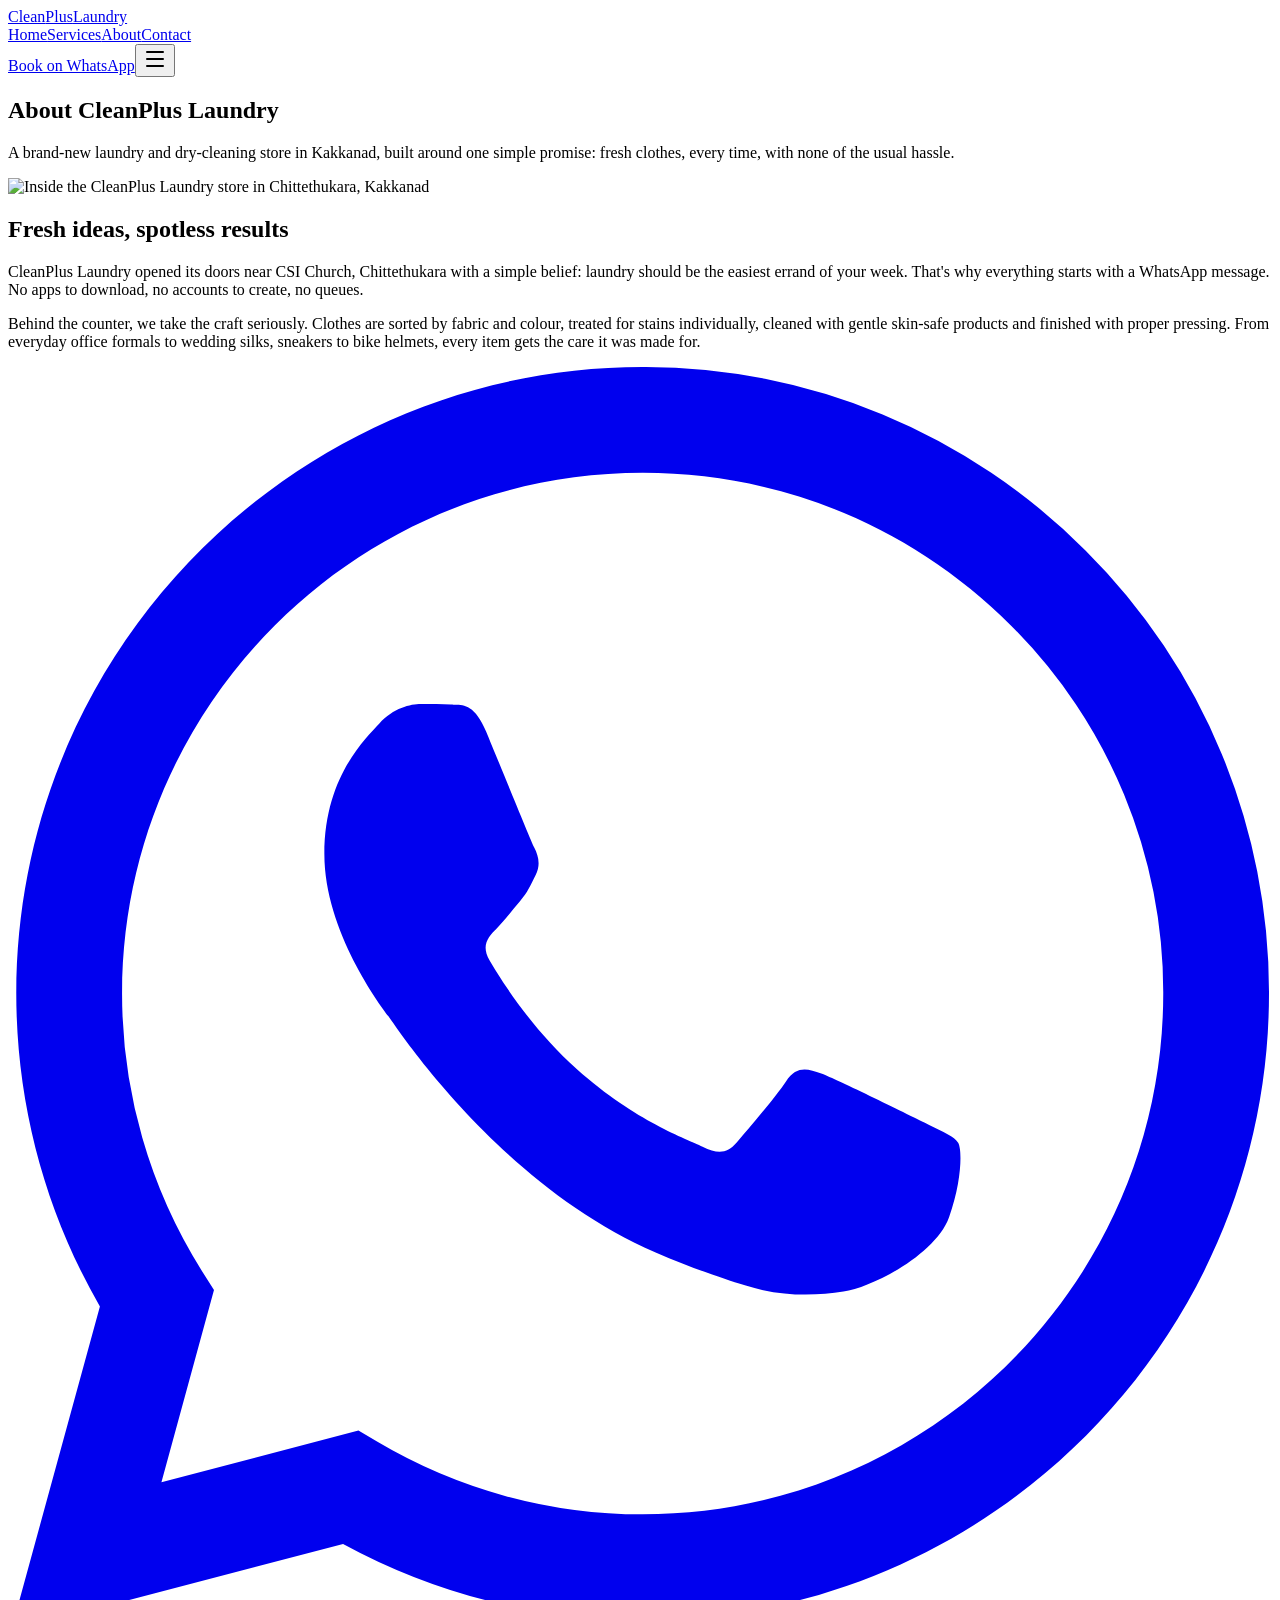
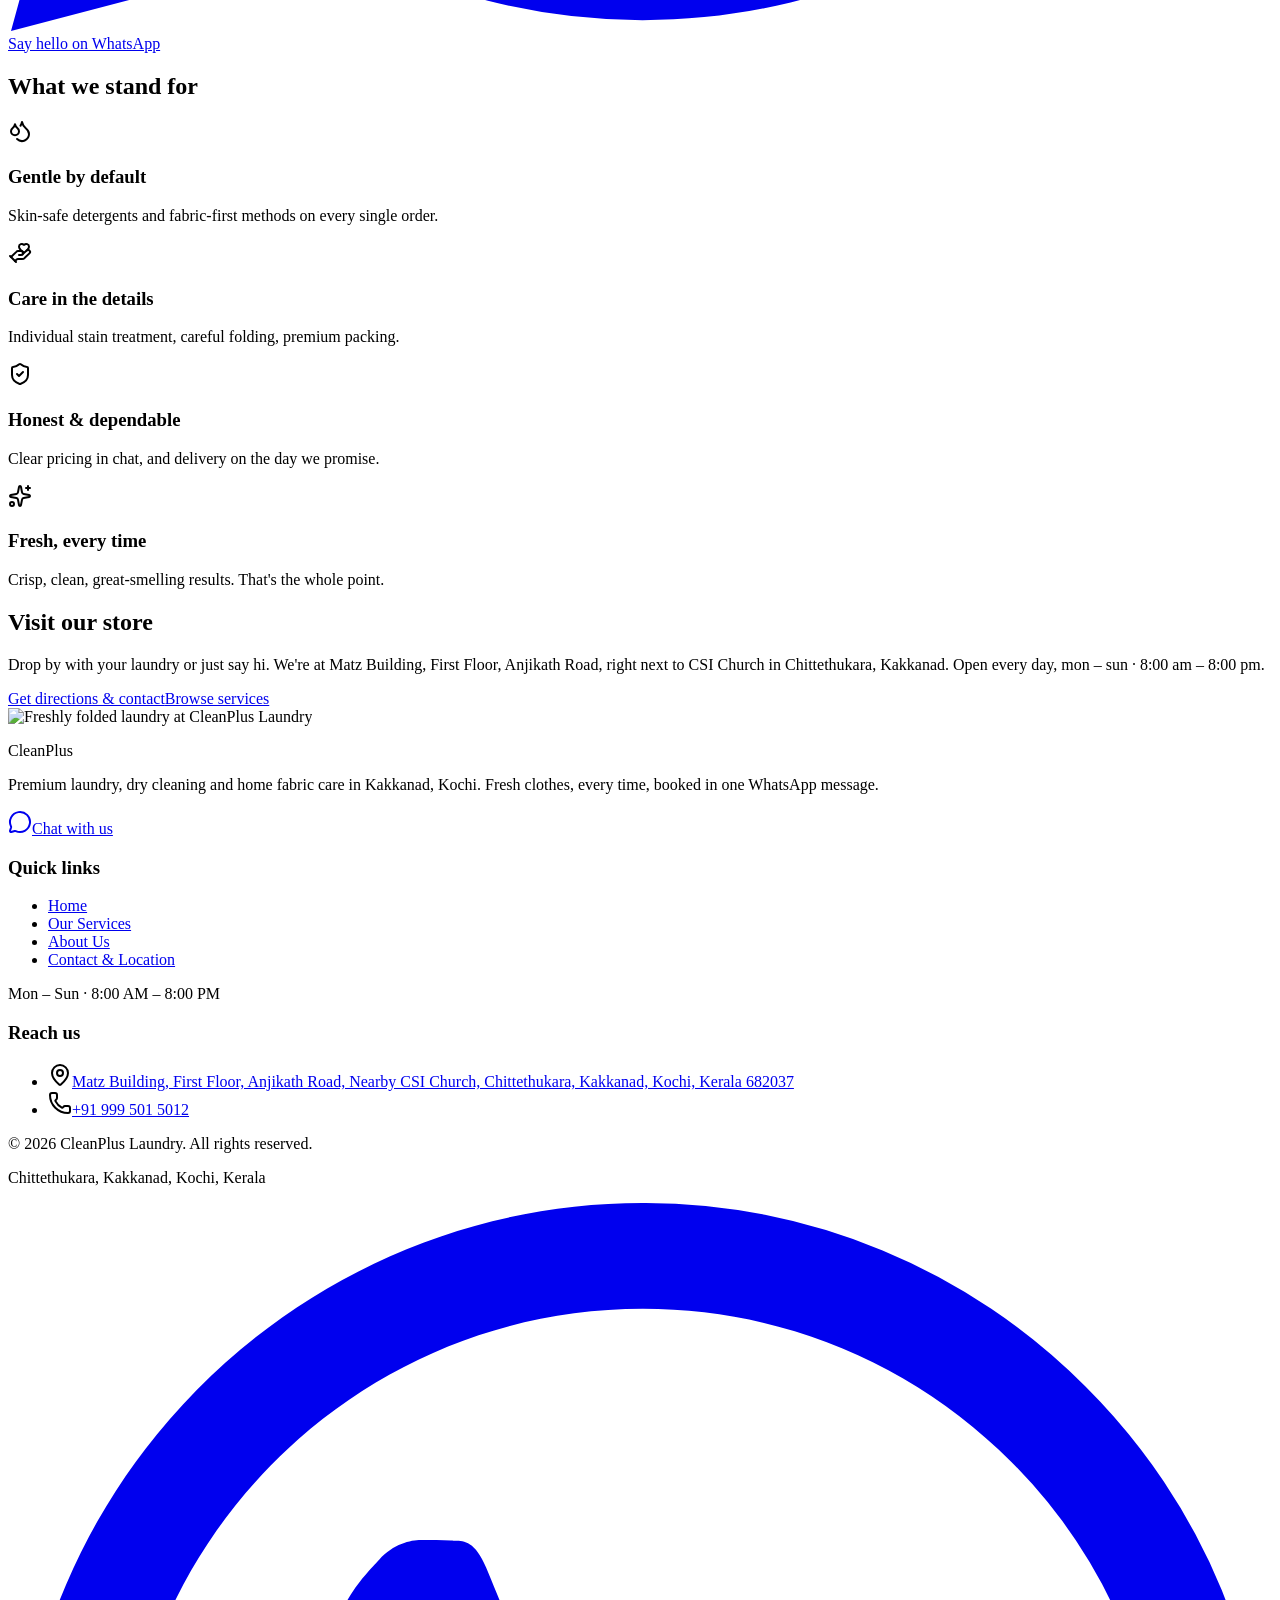
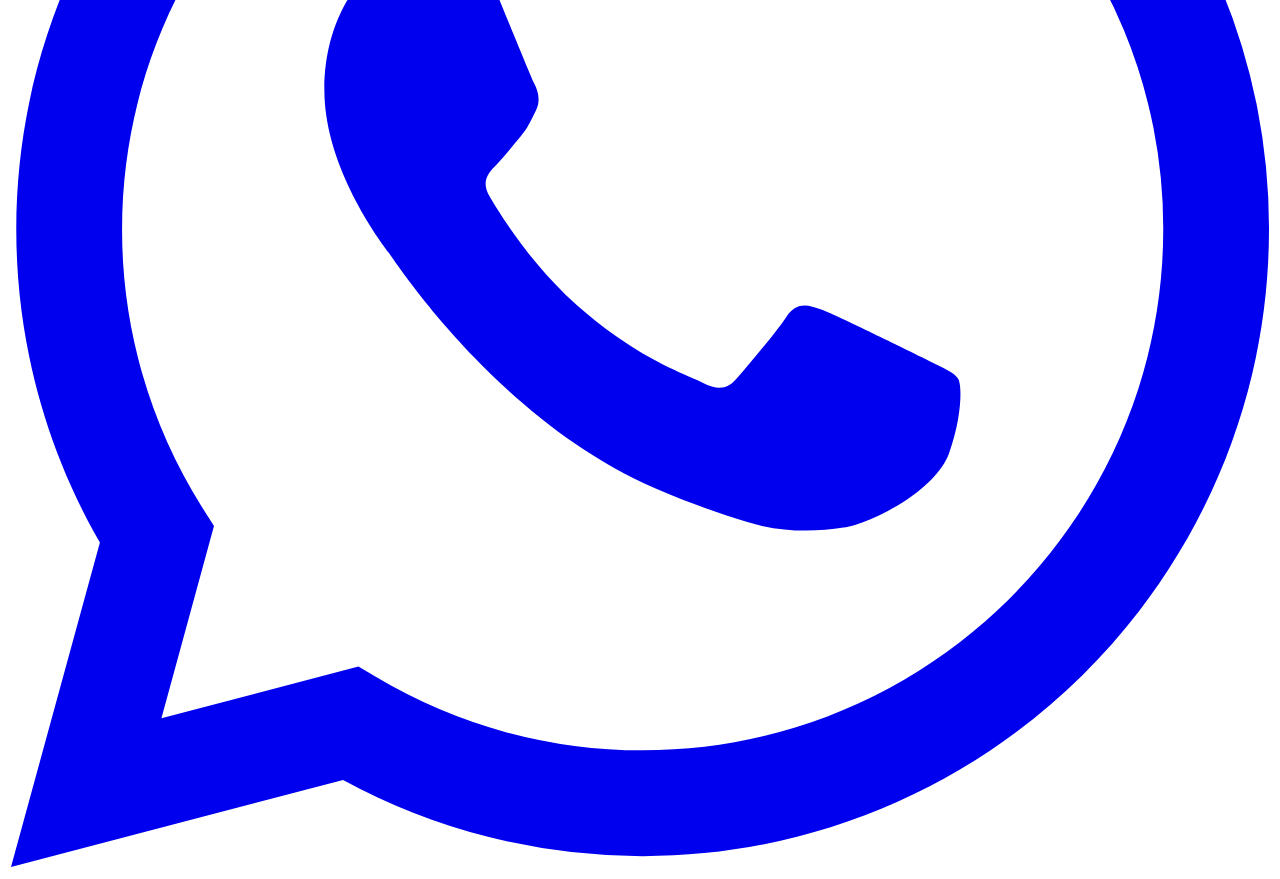
==== about/index.html @ f98b49c6 "Add the CleanPlus Laundry site and its Azure VM deploy workflow The prerendered static bundle curren" ====
<!DOCTYPE html><html lang="en"><head><meta charSet="utf-8"/><meta name="viewport" content="width=device-width, initial-scale=1"/><link rel="preload" as="image" href="/cleanpluslaundry/assets/logo-mark-5Bj76pg_.png"/><link rel="stylesheet" href="https://fonts.googleapis.com/css2?family=Outfit:wght@400;500;600;700;800&amp;family=Figtree:wght@300;400;500;600;700&amp;display=swap" data-precedence="default"/><link rel="stylesheet" href="/cleanpluslaundry/assets/styles-yplZxIma.css" data-precedence="default"/><title>About Us | CleanPlus Laundry, Kakkanad Kochi</title><meta name="theme-color" content="#69bc50"/><meta property="og:site_name" content="CleanPlus Laundry"/><meta property="og:locale" content="en_IN"/><meta property="og:image" content="https://pingee.app/cleanpluslaundry/share-card.png"/><meta property="og:image:secure_url" content="https://pingee.app/cleanpluslaundry/share-card.png"/><meta property="og:image:type" content="image/png"/><meta property="og:image:width" content="1200"/><meta property="og:image:height" content="630"/><meta property="og:image:alt" content="CleanPlus Laundry, Fresh Clothes, Every Time"/><meta name="twitter:title" content="CleanPlus Laundry | Premium Laundry &amp; Dry Cleaning in Kakkanad, Kochi"/><meta name="twitter:description" content="Wash &amp; fold, wash &amp; iron, dry cleaning, steam ironing, premium garment, shoe, bike helmet, curtain and carpet care in Kakkanad, Kochi. Book instantly on WhatsApp."/><meta name="twitter:image" content="https://pingee.app/cleanpluslaundry/share-card.png"/><meta property="og:url" content="https://pingee.app/cleanpluslaundry/about"/><meta name="description" content="Meet CleanPlus Laundry, a fresh, modern laundry and dry-cleaning store in Chittethukara, Kakkanad, Kochi, serving homes and professionals across the city."/><meta property="og:title" content="About CleanPlus Laundry, Kakkanad, Kochi"/><meta property="og:description" content="A fresh, modern laundry store in Kochi built around one simple promise: fresh clothes, every time."/><meta property="og:type" content="website"/><meta name="twitter:card" content="summary_large_image"/><link rel="modulepreload" href="/cleanpluslaundry/assets/index-BkcMqhWr.js"/><link rel="modulepreload" href="/cleanpluslaundry/assets/about-Ba_h1QiT.js"/><link rel="modulepreload" href="/cleanpluslaundry/assets/hero-BnN3cbkz.js"/><link rel="preconnect" href="https://fonts.googleapis.com"/><link rel="preconnect" href="https://fonts.gstatic.com" crossorigin="anonymous"/><link rel="icon" type="image/png" sizes="64x64" href="/cleanpluslaundry/favicon.png"/><link rel="icon" type="image/png" sizes="192x192" href="/cleanpluslaundry/icon-192.png"/><link rel="icon" type="image/png" sizes="512x512" href="/cleanpluslaundry/icon-512.png"/><link rel="apple-touch-icon" sizes="180x180" href="/cleanpluslaundry/apple-touch-icon.png"/><link rel="manifest" href="/cleanpluslaundry/site.webmanifest"/><link rel="canonical" href="https://pingee.app/cleanpluslaundry/about"/><script type="application/ld+json">{"@context":"https://schema.org","@type":"DryCleaningOrLaundry","name":"CleanPlus Laundry","description":"Wash \u0026 fold, wash \u0026 iron, dry cleaning, steam ironing, premium garment, shoe, bike helmet, curtain and carpet care in Kakkanad, Kochi. Book instantly on WhatsApp.","url":"https://pingee.app/cleanpluslaundry/","image":"https://pingee.app/cleanpluslaundry/share-card.png","logo":"https://pingee.app/cleanpluslaundry/icon-512.png","telephone":"+919995015012","priceRange":"₹₹","address":{"@type":"PostalAddress","streetAddress":"Matz Building, First Floor, Anjikath Road, nearby CSI Church","addressLocality":"Chittethukara, Kakkanad, Kochi","addressRegion":"Kerala","postalCode":"682037","addressCountry":"IN"},"geo":{"@type":"GeoCoordinates","latitude":10.0037135,"longitude":76.349822},"hasMap":"https://maps.app.goo.gl/VwaC9ZdRXP77w2BK9","openingHoursSpecification":{"@type":"OpeningHoursSpecification","dayOfWeek":["Monday","Tuesday","Wednesday","Thursday","Friday","Saturday","Sunday"],"opens":"08:00","closes":"20:00"},"areaServed":["Kakkanad","Infopark","Thrikkakara","Kalamassery","Edappally","Kochi"]}</script></head><body><div class="flex min-h-screen flex-col"><header class="sticky top-0 z-50 border-b border-border/70 bg-background/85 backdrop-blur-md"><div class="mx-auto flex h-16 max-w-6xl items-center justify-between gap-4 px-4 sm:px-6"><a class="flex items-center gap-2" aria-label="CleanPlus Laundry" href="/cleanpluslaundry/"><img src="/cleanpluslaundry/assets/logo-mark-5Bj76pg_.png" alt="" aria-hidden="true" class="h-10 w-10 shrink-0"/><span class="flex flex-col leading-none"><span class="font-display text-[1.375rem] font-bold leading-none tracking-tight text-brand">Clean<span class="text-brand-light">Plus</span></span><span class="mt-px pl-[3px] font-display text-[0.6875rem] font-bold uppercase leading-none tracking-[0.3em] text-deep">Laundry</span></span></a><nav class="hidden items-center gap-1 md:flex" aria-label="Main"><a class="rounded-full px-4 py-2 text-sm font-medium transition-colors text-muted-foreground hover:text-foreground" href="/cleanpluslaundry/">Home</a><a class="rounded-full px-4 py-2 text-sm font-medium transition-colors text-muted-foreground hover:text-foreground" href="/cleanpluslaundry/services">Services</a><a class="rounded-full px-4 py-2 text-sm font-medium transition-colors bg-secondary text-secondary-foreground active" href="/cleanpluslaundry/about" data-status="active" aria-current="page">About</a><a class="rounded-full px-4 py-2 text-sm font-medium transition-colors text-muted-foreground hover:text-foreground" href="/cleanpluslaundry/contact">Contact</a></nav><div class="flex items-center gap-2"><a href="https://wa.me/919995015012?text=Hi%20CleanPlus%20Laundry!%20I%20want%20to%20book%20a%20service." target="_blank" rel="noopener noreferrer" class="hidden rounded-full bg-whatsapp px-5 py-2.5 text-sm font-semibold text-whatsapp-foreground shadow-sm transition-all hover:brightness-105 sm:inline-flex">Book on WhatsApp</a><button type="button" aria-expanded="false" aria-label="Open menu" class="inline-flex h-10 w-10 items-center justify-center rounded-full border border-border bg-card text-foreground md:hidden"><svg xmlns="http://www.w3.org/2000/svg" width="24" height="24" viewBox="0 0 24 24" fill="none" stroke="currentColor" stroke-width="2" stroke-linecap="round" stroke-linejoin="round" class="lucide lucide-menu h-5 w-5" aria-hidden="true"><path d="M4 5h16"></path><path d="M4 12h16"></path><path d="M4 19h16"></path></svg></button></div></div></header><main class="flex-1"><!--$--><section class="bubble-bg py-14 lg:py-20"><div class="mx-auto max-w-6xl px-4 text-center sm:px-6"><h1 class="text-4xl font-bold text-foreground sm:text-5xl">About CleanPlus Laundry</h1><p class="mx-auto mt-4 max-w-2xl text-base text-muted-foreground sm:text-lg">A brand-new laundry and dry-cleaning store in Kakkanad, built around one simple promise: fresh clothes, every time, with none of the usual hassle.</p></div></section><section class="mx-auto max-w-6xl px-4 pb-20 sm:px-6 lg:pb-28"><div class="grid items-center gap-10 lg:grid-cols-2 lg:gap-14"><div class="overflow-hidden rounded-4xl border border-border shadow-lg"><img src="/cleanpluslaundry/assets/storefront-BYdbR-uZ.png" alt="Inside the CleanPlus Laundry store in Chittethukara, Kakkanad" width="1920" height="1024" loading="lazy" class="h-full w-full object-cover"/></div><div><h2 class="text-2xl font-bold text-foreground sm:text-3xl">Fresh ideas, spotless results</h2><p class="mt-4 text-base leading-relaxed text-muted-foreground">CleanPlus Laundry opened its doors near CSI Church, Chittethukara with a simple belief: laundry should be the easiest errand of your week. That&#x27;s why everything starts with a WhatsApp message. No apps to download, no accounts to create, no queues.</p><p class="mt-4 text-base leading-relaxed text-muted-foreground">Behind the counter, we take the craft seriously. Clothes are sorted by fabric and colour, treated for stains individually, cleaned with gentle skin-safe products and finished with proper pressing. From everyday office formals to wedding silks, sneakers to bike helmets, every item gets the care it was made for.</p><a href="https://wa.me/919995015012?text=Hi%20CleanPlus%20Laundry!%20I%20want%20to%20book%20a%20service." target="_blank" rel="noopener noreferrer" class="mt-7 inline-flex items-center gap-2 rounded-full bg-whatsapp px-7 py-3.5 text-sm font-semibold text-whatsapp-foreground shadow-md transition-all hover:brightness-105"><svg viewBox="0 0 24 24" fill="currentColor" class="h-5 w-5" aria-hidden="true"><path d="M17.472 14.382c-.297-.149-1.758-.867-2.03-.967-.273-.099-.471-.148-.67.15-.197.297-.767.966-.94 1.164-.173.199-.347.223-.644.075-.297-.15-1.255-.463-2.39-1.475-.883-.788-1.48-1.761-1.653-2.059-.173-.297-.018-.458.13-.606.134-.133.298-.347.446-.52.149-.174.198-.298.298-.497.099-.198.05-.371-.025-.52-.075-.149-.669-1.612-.916-2.207-.242-.579-.487-.5-.669-.51-.173-.008-.371-.01-.57-.01-.198 0-.52.074-.792.372-.272.297-1.04 1.016-1.04 2.479 0 1.462 1.065 2.875 1.213 3.074.149.198 2.096 3.2 5.077 4.487.709.306 1.262.489 1.694.625.712.227 1.36.195 1.871.118.571-.085 1.758-.719 2.006-1.413.248-.694.248-1.289.173-1.413-.074-.124-.272-.198-.57-.347m-5.421 7.403h-.004a9.87 9.87 0 01-5.031-1.378l-.361-.214-3.741.982.998-3.648-.235-.374a9.86 9.86 0 01-1.51-5.26c.001-5.45 4.436-9.884 9.888-9.884 2.64 0 5.122 1.03 6.988 2.898a9.825 9.825 0 012.893 6.994c-.003 5.45-4.437 9.884-9.885 9.884m8.413-18.297A11.815 11.815 0 0012.05 0C5.495 0 .16 5.335.157 11.892c0 2.096.547 4.142 1.588 5.945L.057 24l6.305-1.654a11.882 11.882 0 005.683 1.448h.005c6.554 0 11.89-5.335 11.893-11.893a11.821 11.821 0 00-3.48-8.413z"></path></svg>Say hello on WhatsApp</a></div></div><div class="mt-20"><h2 class="text-center text-2xl font-bold text-foreground sm:text-3xl">What we stand for</h2><div class="mt-10 grid gap-6 sm:grid-cols-2 lg:grid-cols-4"><div class="rounded-4xl border border-border bg-card p-7 shadow-sm"><span class="flex h-11 w-11 items-center justify-center rounded-2xl bg-secondary text-primary"><svg xmlns="http://www.w3.org/2000/svg" width="24" height="24" viewBox="0 0 24 24" fill="none" stroke="currentColor" stroke-width="2" stroke-linecap="round" stroke-linejoin="round" class="lucide lucide-droplets h-5 w-5" aria-hidden="true"><path d="M7 16.3c2.2 0 4-1.83 4-4.05 0-1.16-.57-2.26-1.71-3.19S7.29 6.75 7 5.3c-.29 1.45-1.14 2.84-2.29 3.76S3 11.1 3 12.25c0 2.22 1.8 4.05 4 4.05z"></path><path d="M12.56 6.6A10.97 10.97 0 0 0 14 3.02c.5 2.5 2 4.9 4 6.5s3 3.5 3 5.5a6.98 6.98 0 0 1-11.91 4.97"></path></svg></span><h3 class="mt-4 font-semibold text-foreground">Gentle by default</h3><p class="mt-2 text-sm leading-relaxed text-muted-foreground">Skin-safe detergents and fabric-first methods on every single order.</p></div><div class="rounded-4xl border border-border bg-card p-7 shadow-sm"><span class="flex h-11 w-11 items-center justify-center rounded-2xl bg-secondary text-primary"><svg xmlns="http://www.w3.org/2000/svg" width="24" height="24" viewBox="0 0 24 24" fill="none" stroke="currentColor" stroke-width="2" stroke-linecap="round" stroke-linejoin="round" class="lucide lucide-hand-heart h-5 w-5" aria-hidden="true"><path d="M11 14h2a2 2 0 0 0 0-4h-3c-.6 0-1.1.2-1.4.6L3 16"></path><path d="m14.45 13.39 5.05-4.694C20.196 8 21 6.85 21 5.75a2.75 2.75 0 0 0-4.797-1.837.276.276 0 0 1-.406 0A2.75 2.75 0 0 0 11 5.75c0 1.2.802 2.248 1.5 2.946L16 11.95"></path><path d="m2 15 6 6"></path><path d="m7 20 1.6-1.4c.3-.4.8-.6 1.4-.6h4c1.1 0 2.1-.4 2.8-1.2l4.6-4.4a1 1 0 0 0-2.75-2.91"></path></svg></span><h3 class="mt-4 font-semibold text-foreground">Care in the details</h3><p class="mt-2 text-sm leading-relaxed text-muted-foreground">Individual stain treatment, careful folding, premium packing.</p></div><div class="rounded-4xl border border-border bg-card p-7 shadow-sm"><span class="flex h-11 w-11 items-center justify-center rounded-2xl bg-secondary text-primary"><svg xmlns="http://www.w3.org/2000/svg" width="24" height="24" viewBox="0 0 24 24" fill="none" stroke="currentColor" stroke-width="2" stroke-linecap="round" stroke-linejoin="round" class="lucide lucide-shield-check h-5 w-5" aria-hidden="true"><path d="M20 13c0 5-3.5 7.5-7.66 8.95a1 1 0 0 1-.67-.01C7.5 20.5 4 18 4 13V6a1 1 0 0 1 1-1c2 0 4.5-1.2 6.24-2.72a1.17 1.17 0 0 1 1.52 0C14.51 3.81 17 5 19 5a1 1 0 0 1 1 1z"></path><path d="m9 12 2 2 4-4"></path></svg></span><h3 class="mt-4 font-semibold text-foreground">Honest &amp; dependable</h3><p class="mt-2 text-sm leading-relaxed text-muted-foreground">Clear pricing in chat, and delivery on the day we promise.</p></div><div class="rounded-4xl border border-border bg-card p-7 shadow-sm"><span class="flex h-11 w-11 items-center justify-center rounded-2xl bg-secondary text-primary"><svg xmlns="http://www.w3.org/2000/svg" width="24" height="24" viewBox="0 0 24 24" fill="none" stroke="currentColor" stroke-width="2" stroke-linecap="round" stroke-linejoin="round" class="lucide lucide-sparkles h-5 w-5" aria-hidden="true"><path d="M11.017 2.814a1 1 0 0 1 1.966 0l1.051 5.558a2 2 0 0 0 1.594 1.594l5.558 1.051a1 1 0 0 1 0 1.966l-5.558 1.051a2 2 0 0 0-1.594 1.594l-1.051 5.558a1 1 0 0 1-1.966 0l-1.051-5.558a2 2 0 0 0-1.594-1.594l-5.558-1.051a1 1 0 0 1 0-1.966l5.558-1.051a2 2 0 0 0 1.594-1.594z"></path><path d="M20 2v4"></path><path d="M22 4h-4"></path><circle cx="4" cy="20" r="2"></circle></svg></span><h3 class="mt-4 font-semibold text-foreground">Fresh, every time</h3><p class="mt-2 text-sm leading-relaxed text-muted-foreground">Crisp, clean, great-smelling results. That&#x27;s the whole point.</p></div></div></div><div class="mt-20 grid items-center gap-10 lg:grid-cols-2 lg:gap-14"><div class="order-2 lg:order-1"><h2 class="text-2xl font-bold text-foreground sm:text-3xl">Visit our store</h2><p class="mt-4 text-base leading-relaxed text-muted-foreground">Drop by with your laundry or just say hi. We&#x27;re at Matz Building, First Floor, Anjikath Road, right next to CSI Church in Chittethukara, Kakkanad. Open every day,<!-- --> <!-- -->mon – sun · 8:00 am – 8:00 pm<!-- -->.</p><div class="mt-6 flex flex-wrap gap-3"><a class="inline-flex items-center gap-2 rounded-full bg-primary px-6 py-3 text-sm font-semibold text-primary-foreground transition-colors hover:bg-primary/90" href="/cleanpluslaundry/contact">Get directions &amp; contact</a><a class="inline-flex items-center gap-2 rounded-full border border-input bg-card px-6 py-3 text-sm font-semibold text-foreground transition-colors hover:bg-secondary" href="/cleanpluslaundry/services">Browse services</a></div></div><div class="order-1 overflow-hidden rounded-4xl border border-border shadow-lg lg:order-2"><img src="/cleanpluslaundry/assets/hero-DSAh7jBz.png" alt="Freshly folded laundry at CleanPlus Laundry" width="1920" height="1024" loading="lazy" class="h-full w-full object-cover"/></div></div></section><script>(function(a,f){let l;try{l=JSON.parse(sessionStorage.getItem(a)||"{}")}catch{return}const n=l?.[f||history.state?.__TSR_key];let c=!1;for(const t in n){const e=n[t],o=e?.scrollX,s=e?.scrollY;if(Number.isFinite(o)&&Number.isFinite(s)){if(t==="window")scrollTo(o,s),c=!0;else if(t)try{const r=document.querySelector(t);r&&(r.scrollLeft=o,r.scrollTop=s)}catch{}}}if(c)return;const i=location.hash.slice(1);if(i){const t=history.state?.__hashScrollIntoViewOptions??!0;if(t){const e=document.getElementById(i);e&&e.scrollIntoView(t)}return}scrollTo(0,0)})("tsr-scroll-restoration-v1_3");document.currentScript.remove()</script><!--/$--></main><footer class="bg-deep text-deep-foreground"><div class="mx-auto grid max-w-6xl gap-10 px-4 py-14 sm:px-6 md:grid-cols-3"><div><p class="font-display text-2xl font-bold leading-none"><span class="text-deep-foreground">Clean</span><span class="text-accent">Plus</span></p><p class="mt-4 max-w-xs text-sm leading-relaxed text-deep-foreground/75">Premium laundry, dry cleaning and home fabric care in Kakkanad, Kochi. Fresh clothes, every time, booked in one WhatsApp message.</p><a href="https://wa.me/919995015012?text=Hi%20CleanPlus%20Laundry!%20I%20want%20to%20book%20a%20service." target="_blank" rel="noopener noreferrer" class="mt-5 inline-flex items-center gap-2 rounded-full bg-whatsapp px-5 py-2.5 text-sm font-semibold text-whatsapp-foreground transition-all hover:brightness-105"><svg xmlns="http://www.w3.org/2000/svg" width="24" height="24" viewBox="0 0 24 24" fill="none" stroke="currentColor" stroke-width="2" stroke-linecap="round" stroke-linejoin="round" class="lucide lucide-message-circle h-4 w-4" aria-hidden="true"><path d="M2.992 16.342a2 2 0 0 1 .094 1.167l-1.065 3.29a1 1 0 0 0 1.236 1.168l3.413-.998a2 2 0 0 1 1.099.092 10 10 0 1 0-4.777-4.719"></path></svg>Chat with us</a></div><div><h3 class="text-sm font-semibold uppercase tracking-wider text-deep-foreground/60">Quick links</h3><ul class="mt-4 space-y-2.5 text-sm"><li><a class="text-deep-foreground/85 transition-colors hover:text-deep-foreground" href="/cleanpluslaundry/">Home</a></li><li><a class="text-deep-foreground/85 transition-colors hover:text-deep-foreground" href="/cleanpluslaundry/services">Our Services</a></li><li><a class="text-deep-foreground/85 transition-colors hover:text-deep-foreground active" href="/cleanpluslaundry/about" data-status="active" aria-current="page">About Us</a></li><li><a class="text-deep-foreground/85 transition-colors hover:text-deep-foreground" href="/cleanpluslaundry/contact">Contact &amp; Location</a></li></ul><p class="mt-6 text-sm font-medium">Mon – Sun · 8:00 AM – 8:00 PM</p></div><div><h3 class="text-sm font-semibold uppercase tracking-wider text-deep-foreground/60">Reach us</h3><ul class="mt-4 space-y-4 text-sm"><li class="flex gap-3"><svg xmlns="http://www.w3.org/2000/svg" width="24" height="24" viewBox="0 0 24 24" fill="none" stroke="currentColor" stroke-width="2" stroke-linecap="round" stroke-linejoin="round" class="lucide lucide-map-pin mt-0.5 h-4 w-4 shrink-0 text-accent" aria-hidden="true"><path d="M20 10c0 4.993-5.539 10.193-7.399 11.799a1 1 0 0 1-1.202 0C9.539 20.193 4 14.993 4 10a8 8 0 0 1 16 0"></path><circle cx="12" cy="10" r="3"></circle></svg><a href="https://maps.app.goo.gl/VwaC9ZdRXP77w2BK9" target="_blank" rel="noopener noreferrer" class="text-deep-foreground/85 transition-colors hover:text-deep-foreground">Matz Building, First Floor, Anjikath Road, Nearby CSI Church, Chittethukara, Kakkanad, Kochi, Kerala 682037</a></li><li class="flex gap-3"><svg xmlns="http://www.w3.org/2000/svg" width="24" height="24" viewBox="0 0 24 24" fill="none" stroke="currentColor" stroke-width="2" stroke-linecap="round" stroke-linejoin="round" class="lucide lucide-phone mt-0.5 h-4 w-4 shrink-0 text-accent" aria-hidden="true"><path d="M13.832 16.568a1 1 0 0 0 1.213-.303l.355-.465A2 2 0 0 1 17 15h3a2 2 0 0 1 2 2v3a2 2 0 0 1-2 2A18 18 0 0 1 2 4a2 2 0 0 1 2-2h3a2 2 0 0 1 2 2v3a2 2 0 0 1-.8 1.6l-.468.351a1 1 0 0 0-.292 1.233 14 14 0 0 0 6.392 6.384"></path></svg><a href="tel:+919995015012" class="text-deep-foreground/85 transition-colors hover:text-deep-foreground">+91 999 501 5012</a></li></ul></div></div><div class="border-t border-deep-foreground/15"><div class="mx-auto flex max-w-6xl flex-col items-center justify-between gap-2 px-4 py-5 text-xs text-deep-foreground/60 sm:flex-row sm:px-6"><p>© <!-- -->2026<!-- --> <!-- -->CleanPlus Laundry<!-- -->. All rights reserved.</p><p>Chittethukara, Kakkanad, Kochi, Kerala</p></div></div></footer><a href="https://wa.me/919995015012?text=Hi%20CleanPlus%20Laundry!%20I%20want%20to%20book%20a%20service." target="_blank" rel="noopener noreferrer" aria-label="Chat with us on WhatsApp" class="pulse-ring fixed bottom-5 right-5 z-50 flex h-14 w-14 items-center justify-center rounded-full bg-whatsapp text-whatsapp-foreground shadow-lg transition-transform hover:scale-105 sm:bottom-7 sm:right-7 sm:h-16 sm:w-16"><svg viewBox="0 0 24 24" fill="currentColor" class="relative h-7 w-7 sm:h-8 sm:w-8" aria-hidden="true"><path d="M17.472 14.382c-.297-.149-1.758-.867-2.03-.967-.273-.099-.471-.148-.67.15-.197.297-.767.966-.94 1.164-.173.199-.347.223-.644.075-.297-.15-1.255-.463-2.39-1.475-.883-.788-1.48-1.761-1.653-2.059-.173-.297-.018-.458.13-.606.134-.133.298-.347.446-.52.149-.174.198-.298.298-.497.099-.198.05-.371-.025-.52-.075-.149-.669-1.612-.916-2.207-.242-.579-.487-.5-.669-.51-.173-.008-.371-.01-.57-.01-.198 0-.52.074-.792.372-.272.297-1.04 1.016-1.04 2.479 0 1.462 1.065 2.875 1.213 3.074.149.198 2.096 3.2 5.077 4.487.709.306 1.262.489 1.694.625.712.227 1.36.195 1.871.118.571-.085 1.758-.719 2.006-1.413.248-.694.248-1.289.173-1.413-.074-.124-.272-.198-.57-.347m-5.421 7.403h-.004a9.87 9.87 0 01-5.031-1.378l-.361-.214-3.741.982.998-3.648-.235-.374a9.86 9.86 0 01-1.51-5.26c.001-5.45 4.436-9.884 9.888-9.884 2.64 0 5.122 1.03 6.988 2.898a9.825 9.825 0 012.893 6.994c-.003 5.45-4.437 9.884-9.885 9.884m8.413-18.297A11.815 11.815 0 0012.05 0C5.495 0 .16 5.335.157 11.892c0 2.096.547 4.142 1.588 5.945L.057 24l6.305-1.654a11.882 11.882 0 005.683 1.448h.005c6.554 0 11.89-5.335 11.893-11.893a11.821 11.821 0 00-3.48-8.413z"></path></svg></a></div><script data-tsr-stream-part="">(self.$R=self.$R||{})["tsr"]=[];self.$_TSR={h(){this.hydrated=!0,this.c()},e(){this.streamEnded=!0,this.c()},c(){this.hydrated&&this.streamEnded&&(delete self.$_TSR,delete self.$R.tsr)},p(e){this.initialized?e():this.buffer.push(e)},buffer:[]};$_TSR.router=($R=>$R[0]={manifest:$R[1]={routes:$R[2]={__root__:$R[3]={preloads:$R[4]=["/cleanpluslaundry/assets/index-BkcMqhWr.js"],scripts:$R[5]=[$R[6]={attrs:$R[7]={type:"module",async:!0,src:"/cleanpluslaundry/assets/index-BkcMqhWr.js"}}]},"/about":$R[8]={preloads:$R[9]=["/cleanpluslaundry/assets/about-Ba_h1QiT.js","/cleanpluslaundry/assets/hero-BnN3cbkz.js"]}}},matches:$R[10]=[$R[11]={i:"__root__ ",u:1794045278792,s:"success",ssr:!0},$R[12]={i:" about about",u:1794045278792,s:"success",ssr:!0}]})($R["tsr"]);$_TSR.e();{let s=document.currentScript,p;while((p=s.previousElementSibling)&&p.hasAttribute('data-tsr-stream-part'))p.remove();s.remove()}</script><script type="module" async="" src="/cleanpluslaundry/assets/index-BkcMqhWr.js"></script><script>document.currentScript.remove();/*$tsr-stream-boundary*/</script></body></html>
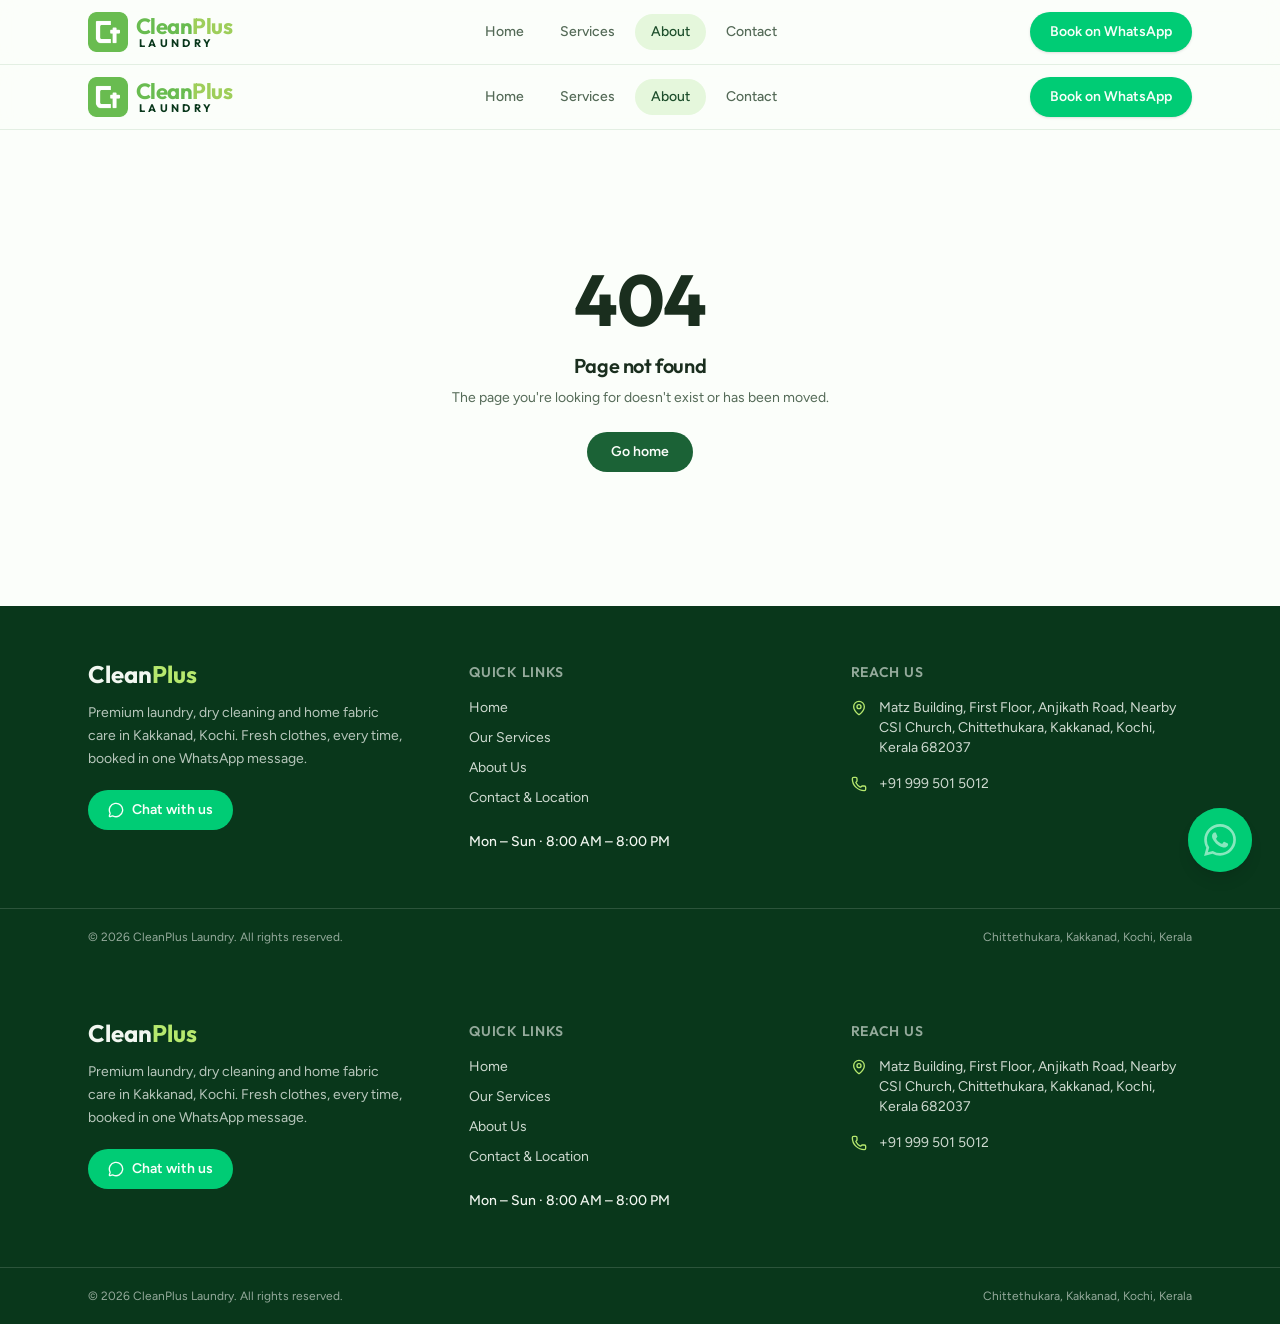
==== commit 8a08c7c4: "Rebuild the site for the cleanpluslaundry.in root instead of a subpath The bundle was built for ping" ====
--- a/about/index.html
+++ b/about/index.html
@@ -1 +1 @@
-<!DOCTYPE html><html lang="en"><head><meta charSet="utf-8"/><meta name="viewport" content="width=device-width, initial-scale=1"/><link rel="preload" as="image" href="/cleanpluslaundry/assets/logo-mark-5Bj76pg_.png"/><link rel="stylesheet" href="https://fonts.googleapis.com/css2?family=Outfit:wght@400;500;600;700;800&amp;family=Figtree:wght@300;400;500;600;700&amp;display=swap" data-precedence="default"/><link rel="stylesheet" href="/cleanpluslaundry/assets/styles-yplZxIma.css" data-precedence="default"/><title>About Us | CleanPlus Laundry, Kakkanad Kochi</title><meta name="theme-color" content="#69bc50"/><meta property="og:site_name" content="CleanPlus Laundry"/><meta property="og:locale" content="en_IN"/><meta property="og:image" content="https://pingee.app/cleanpluslaundry/share-card.png"/><meta property="og:image:secure_url" content="https://pingee.app/cleanpluslaundry/share-card.png"/><meta property="og:image:type" content="image/png"/><meta property="og:image:width" content="1200"/><meta property="og:image:height" content="630"/><meta property="og:image:alt" content="CleanPlus Laundry, Fresh Clothes, Every Time"/><meta name="twitter:title" content="CleanPlus Laundry | Premium Laundry &amp; Dry Cleaning in Kakkanad, Kochi"/><meta name="twitter:description" content="Wash &amp; fold, wash &amp; iron, dry cleaning, steam ironing, premium garment, shoe, bike helmet, curtain and carpet care in Kakkanad, Kochi. Book instantly on WhatsApp."/><meta name="twitter:image" content="https://pingee.app/cleanpluslaundry/share-card.png"/><meta property="og:url" content="https://pingee.app/cleanpluslaundry/about"/><meta name="description" content="Meet CleanPlus Laundry, a fresh, modern laundry and dry-cleaning store in Chittethukara, Kakkanad, Kochi, serving homes and professionals across the city."/><meta property="og:title" content="About CleanPlus Laundry, Kakkanad, Kochi"/><meta property="og:description" content="A fresh, modern laundry store in Kochi built around one simple promise: fresh clothes, every time."/><meta property="og:type" content="website"/><meta name="twitter:card" content="summary_large_image"/><link rel="modulepreload" href="/cleanpluslaundry/assets/index-BkcMqhWr.js"/><link rel="modulepreload" href="/cleanpluslaundry/assets/about-Ba_h1QiT.js"/><link rel="modulepreload" href="/cleanpluslaundry/assets/hero-BnN3cbkz.js"/><link rel="preconnect" href="https://fonts.googleapis.com"/><link rel="preconnect" href="https://fonts.gstatic.com" crossorigin="anonymous"/><link rel="icon" type="image/png" sizes="64x64" href="/cleanpluslaundry/favicon.png"/><link rel="icon" type="image/png" sizes="192x192" href="/cleanpluslaundry/icon-192.png"/><link rel="icon" type="image/png" sizes="512x512" href="/cleanpluslaundry/icon-512.png"/><link rel="apple-touch-icon" sizes="180x180" href="/cleanpluslaundry/apple-touch-icon.png"/><link rel="manifest" href="/cleanpluslaundry/site.webmanifest"/><link rel="canonical" href="https://pingee.app/cleanpluslaundry/about"/><script type="application/ld+json">{"@context":"https://schema.org","@type":"DryCleaningOrLaundry","name":"CleanPlus Laundry","description":"Wash \u0026 fold, wash \u0026 iron, dry cleaning, steam ironing, premium garment, shoe, bike helmet, curtain and carpet care in Kakkanad, Kochi. Book instantly on WhatsApp.","url":"https://pingee.app/cleanpluslaundry/","image":"https://pingee.app/cleanpluslaundry/share-card.png","logo":"https://pingee.app/cleanpluslaundry/icon-512.png","telephone":"+919995015012","priceRange":"₹₹","address":{"@type":"PostalAddress","streetAddress":"Matz Building, First Floor, Anjikath Road, nearby CSI Church","addressLocality":"Chittethukara, Kakkanad, Kochi","addressRegion":"Kerala","postalCode":"682037","addressCountry":"IN"},"geo":{"@type":"GeoCoordinates","latitude":10.0037135,"longitude":76.349822},"hasMap":"https://maps.app.goo.gl/VwaC9ZdRXP77w2BK9","openingHoursSpecification":{"@type":"OpeningHoursSpecification","dayOfWeek":["Monday","Tuesday","Wednesday","Thursday","Friday","Saturday","Sunday"],"opens":"08:00","closes":"20:00"},"areaServed":["Kakkanad","Infopark","Thrikkakara","Kalamassery","Edappally","Kochi"]}</script></head><body><div class="flex min-h-screen flex-col"><header class="sticky top-0 z-50 border-b border-border/70 bg-background/85 backdrop-blur-md"><div class="mx-auto flex h-16 max-w-6xl items-center justify-between gap-4 px-4 sm:px-6"><a class="flex items-center gap-2" aria-label="CleanPlus Laundry" href="/cleanpluslaundry/"><img src="/cleanpluslaundry/assets/logo-mark-5Bj76pg_.png" alt="" aria-hidden="true" class="h-10 w-10 shrink-0"/><span class="flex flex-col leading-none"><span class="font-display text-[1.375rem] font-bold leading-none tracking-tight text-brand">Clean<span class="text-brand-light">Plus</span></span><span class="mt-px pl-[3px] font-display text-[0.6875rem] font-bold uppercase leading-none tracking-[0.3em] text-deep">Laundry</span></span></a><nav class="hidden items-center gap-1 md:flex" aria-label="Main"><a class="rounded-full px-4 py-2 text-sm font-medium transition-colors text-muted-foreground hover:text-foreground" href="/cleanpluslaundry/">Home</a><a class="rounded-full px-4 py-2 text-sm font-medium transition-colors text-muted-foreground hover:text-foreground" href="/cleanpluslaundry/services">Services</a><a class="rounded-full px-4 py-2 text-sm font-medium transition-colors bg-secondary text-secondary-foreground active" href="/cleanpluslaundry/about" data-status="active" aria-current="page">About</a><a class="rounded-full px-4 py-2 text-sm font-medium transition-colors text-muted-foreground hover:text-foreground" href="/cleanpluslaundry/contact">Contact</a></nav><div class="flex items-center gap-2"><a href="https://wa.me/919995015012?text=Hi%20CleanPlus%20Laundry!%20I%20want%20to%20book%20a%20service." target="_blank" rel="noopener noreferrer" class="hidden rounded-full bg-whatsapp px-5 py-2.5 text-sm font-semibold text-whatsapp-foreground shadow-sm transition-all hover:brightness-105 sm:inline-flex">Book on WhatsApp</a><button type="button" aria-expanded="false" aria-label="Open menu" class="inline-flex h-10 w-10 items-center justify-center rounded-full border border-border bg-card text-foreground md:hidden"><svg xmlns="http://www.w3.org/2000/svg" width="24" height="24" viewBox="0 0 24 24" fill="none" stroke="currentColor" stroke-width="2" stroke-linecap="round" stroke-linejoin="round" class="lucide lucide-menu h-5 w-5" aria-hidden="true"><path d="M4 5h16"></path><path d="M4 12h16"></path><path d="M4 19h16"></path></svg></button></div></div></header><main class="flex-1"><!--$--><section class="bubble-bg py-14 lg:py-20"><div class="mx-auto max-w-6xl px-4 text-center sm:px-6"><h1 class="text-4xl font-bold text-foreground sm:text-5xl">About CleanPlus Laundry</h1><p class="mx-auto mt-4 max-w-2xl text-base text-muted-foreground sm:text-lg">A brand-new laundry and dry-cleaning store in Kakkanad, built around one simple promise: fresh clothes, every time, with none of the usual hassle.</p></div></section><section class="mx-auto max-w-6xl px-4 pb-20 sm:px-6 lg:pb-28"><div class="grid items-center gap-10 lg:grid-cols-2 lg:gap-14"><div class="overflow-hidden rounded-4xl border border-border shadow-lg"><img src="/cleanpluslaundry/assets/storefront-BYdbR-uZ.png" alt="Inside the CleanPlus Laundry store in Chittethukara, Kakkanad" width="1920" height="1024" loading="lazy" class="h-full w-full object-cover"/></div><div><h2 class="text-2xl font-bold text-foreground sm:text-3xl">Fresh ideas, spotless results</h2><p class="mt-4 text-base leading-relaxed text-muted-foreground">CleanPlus Laundry opened its doors near CSI Church, Chittethukara with a simple belief: laundry should be the easiest errand of your week. That&#x27;s why everything starts with a WhatsApp message. No apps to download, no accounts to create, no queues.</p><p class="mt-4 text-base leading-relaxed text-muted-foreground">Behind the counter, we take the craft seriously. Clothes are sorted by fabric and colour, treated for stains individually, cleaned with gentle skin-safe products and finished with proper pressing. From everyday office formals to wedding silks, sneakers to bike helmets, every item gets the care it was made for.</p><a href="https://wa.me/919995015012?text=Hi%20CleanPlus%20Laundry!%20I%20want%20to%20book%20a%20service." target="_blank" rel="noopener noreferrer" class="mt-7 inline-flex items-center gap-2 rounded-full bg-whatsapp px-7 py-3.5 text-sm font-semibold text-whatsapp-foreground shadow-md transition-all hover:brightness-105"><svg viewBox="0 0 24 24" fill="currentColor" class="h-5 w-5" aria-hidden="true"><path d="M17.472 14.382c-.297-.149-1.758-.867-2.03-.967-.273-.099-.471-.148-.67.15-.197.297-.767.966-.94 1.164-.173.199-.347.223-.644.075-.297-.15-1.255-.463-2.39-1.475-.883-.788-1.48-1.761-1.653-2.059-.173-.297-.018-.458.13-.606.134-.133.298-.347.446-.52.149-.174.198-.298.298-.497.099-.198.05-.371-.025-.52-.075-.149-.669-1.612-.916-2.207-.242-.579-.487-.5-.669-.51-.173-.008-.371-.01-.57-.01-.198 0-.52.074-.792.372-.272.297-1.04 1.016-1.04 2.479 0 1.462 1.065 2.875 1.213 3.074.149.198 2.096 3.2 5.077 4.487.709.306 1.262.489 1.694.625.712.227 1.36.195 1.871.118.571-.085 1.758-.719 2.006-1.413.248-.694.248-1.289.173-1.413-.074-.124-.272-.198-.57-.347m-5.421 7.403h-.004a9.87 9.87 0 01-5.031-1.378l-.361-.214-3.741.982.998-3.648-.235-.374a9.86 9.86 0 01-1.51-5.26c.001-5.45 4.436-9.884 9.888-9.884 2.64 0 5.122 1.03 6.988 2.898a9.825 9.825 0 012.893 6.994c-.003 5.45-4.437 9.884-9.885 9.884m8.413-18.297A11.815 11.815 0 0012.05 0C5.495 0 .16 5.335.157 11.892c0 2.096.547 4.142 1.588 5.945L.057 24l6.305-1.654a11.882 11.882 0 005.683 1.448h.005c6.554 0 11.89-5.335 11.893-11.893a11.821 11.821 0 00-3.48-8.413z"></path></svg>Say hello on WhatsApp</a></div></div><div class="mt-20"><h2 class="text-center text-2xl font-bold text-foreground sm:text-3xl">What we stand for</h2><div class="mt-10 grid gap-6 sm:grid-cols-2 lg:grid-cols-4"><div class="rounded-4xl border border-border bg-card p-7 shadow-sm"><span class="flex h-11 w-11 items-center justify-center rounded-2xl bg-secondary text-primary"><svg xmlns="http://www.w3.org/2000/svg" width="24" height="24" viewBox="0 0 24 24" fill="none" stroke="currentColor" stroke-width="2" stroke-linecap="round" stroke-linejoin="round" class="lucide lucide-droplets h-5 w-5" aria-hidden="true"><path d="M7 16.3c2.2 0 4-1.83 4-4.05 0-1.16-.57-2.26-1.71-3.19S7.29 6.75 7 5.3c-.29 1.45-1.14 2.84-2.29 3.76S3 11.1 3 12.25c0 2.22 1.8 4.05 4 4.05z"></path><path d="M12.56 6.6A10.97 10.97 0 0 0 14 3.02c.5 2.5 2 4.9 4 6.5s3 3.5 3 5.5a6.98 6.98 0 0 1-11.91 4.97"></path></svg></span><h3 class="mt-4 font-semibold text-foreground">Gentle by default</h3><p class="mt-2 text-sm leading-relaxed text-muted-foreground">Skin-safe detergents and fabric-first methods on every single order.</p></div><div class="rounded-4xl border border-border bg-card p-7 shadow-sm"><span class="flex h-11 w-11 items-center justify-center rounded-2xl bg-secondary text-primary"><svg xmlns="http://www.w3.org/2000/svg" width="24" height="24" viewBox="0 0 24 24" fill="none" stroke="currentColor" stroke-width="2" stroke-linecap="round" stroke-linejoin="round" class="lucide lucide-hand-heart h-5 w-5" aria-hidden="true"><path d="M11 14h2a2 2 0 0 0 0-4h-3c-.6 0-1.1.2-1.4.6L3 16"></path><path d="m14.45 13.39 5.05-4.694C20.196 8 21 6.85 21 5.75a2.75 2.75 0 0 0-4.797-1.837.276.276 0 0 1-.406 0A2.75 2.75 0 0 0 11 5.75c0 1.2.802 2.248 1.5 2.946L16 11.95"></path><path d="m2 15 6 6"></path><path d="m7 20 1.6-1.4c.3-.4.8-.6 1.4-.6h4c1.1 0 2.1-.4 2.8-1.2l4.6-4.4a1 1 0 0 0-2.75-2.91"></path></svg></span><h3 class="mt-4 font-semibold text-foreground">Care in the details</h3><p class="mt-2 text-sm leading-relaxed text-muted-foreground">Individual stain treatment, careful folding, premium packing.</p></div><div class="rounded-4xl border border-border bg-card p-7 shadow-sm"><span class="flex h-11 w-11 items-center justify-center rounded-2xl bg-secondary text-primary"><svg xmlns="http://www.w3.org/2000/svg" width="24" height="24" viewBox="0 0 24 24" fill="none" stroke="currentColor" stroke-width="2" stroke-linecap="round" stroke-linejoin="round" class="lucide lucide-shield-check h-5 w-5" aria-hidden="true"><path d="M20 13c0 5-3.5 7.5-7.66 8.95a1 1 0 0 1-.67-.01C7.5 20.5 4 18 4 13V6a1 1 0 0 1 1-1c2 0 4.5-1.2 6.24-2.72a1.17 1.17 0 0 1 1.52 0C14.51 3.81 17 5 19 5a1 1 0 0 1 1 1z"></path><path d="m9 12 2 2 4-4"></path></svg></span><h3 class="mt-4 font-semibold text-foreground">Honest &amp; dependable</h3><p class="mt-2 text-sm leading-relaxed text-muted-foreground">Clear pricing in chat, and delivery on the day we promise.</p></div><div class="rounded-4xl border border-border bg-card p-7 shadow-sm"><span class="flex h-11 w-11 items-center justify-center rounded-2xl bg-secondary text-primary"><svg xmlns="http://www.w3.org/2000/svg" width="24" height="24" viewBox="0 0 24 24" fill="none" stroke="currentColor" stroke-width="2" stroke-linecap="round" stroke-linejoin="round" class="lucide lucide-sparkles h-5 w-5" aria-hidden="true"><path d="M11.017 2.814a1 1 0 0 1 1.966 0l1.051 5.558a2 2 0 0 0 1.594 1.594l5.558 1.051a1 1 0 0 1 0 1.966l-5.558 1.051a2 2 0 0 0-1.594 1.594l-1.051 5.558a1 1 0 0 1-1.966 0l-1.051-5.558a2 2 0 0 0-1.594-1.594l-5.558-1.051a1 1 0 0 1 0-1.966l5.558-1.051a2 2 0 0 0 1.594-1.594z"></path><path d="M20 2v4"></path><path d="M22 4h-4"></path><circle cx="4" cy="20" r="2"></circle></svg></span><h3 class="mt-4 font-semibold text-foreground">Fresh, every time</h3><p class="mt-2 text-sm leading-relaxed text-muted-foreground">Crisp, clean, great-smelling results. That&#x27;s the whole point.</p></div></div></div><div class="mt-20 grid items-center gap-10 lg:grid-cols-2 lg:gap-14"><div class="order-2 lg:order-1"><h2 class="text-2xl font-bold text-foreground sm:text-3xl">Visit our store</h2><p class="mt-4 text-base leading-relaxed text-muted-foreground">Drop by with your laundry or just say hi. We&#x27;re at Matz Building, First Floor, Anjikath Road, right next to CSI Church in Chittethukara, Kakkanad. Open every day,<!-- --> <!-- -->mon – sun · 8:00 am – 8:00 pm<!-- -->.</p><div class="mt-6 flex flex-wrap gap-3"><a class="inline-flex items-center gap-2 rounded-full bg-primary px-6 py-3 text-sm font-semibold text-primary-foreground transition-colors hover:bg-primary/90" href="/cleanpluslaundry/contact">Get directions &amp; contact</a><a class="inline-flex items-center gap-2 rounded-full border border-input bg-card px-6 py-3 text-sm font-semibold text-foreground transition-colors hover:bg-secondary" href="/cleanpluslaundry/services">Browse services</a></div></div><div class="order-1 overflow-hidden rounded-4xl border border-border shadow-lg lg:order-2"><img src="/cleanpluslaundry/assets/hero-DSAh7jBz.png" alt="Freshly folded laundry at CleanPlus Laundry" width="1920" height="1024" loading="lazy" class="h-full w-full object-cover"/></div></div></section><script>(function(a,f){let l;try{l=JSON.parse(sessionStorage.getItem(a)||"{}")}catch{return}const n=l?.[f||history.state?.__TSR_key];let c=!1;for(const t in n){const e=n[t],o=e?.scrollX,s=e?.scrollY;if(Number.isFinite(o)&&Number.isFinite(s)){if(t==="window")scrollTo(o,s),c=!0;else if(t)try{const r=document.querySelector(t);r&&(r.scrollLeft=o,r.scrollTop=s)}catch{}}}if(c)return;const i=location.hash.slice(1);if(i){const t=history.state?.__hashScrollIntoViewOptions??!0;if(t){const e=document.getElementById(i);e&&e.scrollIntoView(t)}return}scrollTo(0,0)})("tsr-scroll-restoration-v1_3");document.currentScript.remove()</script><!--/$--></main><footer class="bg-deep text-deep-foreground"><div class="mx-auto grid max-w-6xl gap-10 px-4 py-14 sm:px-6 md:grid-cols-3"><div><p class="font-display text-2xl font-bold leading-none"><span class="text-deep-foreground">Clean</span><span class="text-accent">Plus</span></p><p class="mt-4 max-w-xs text-sm leading-relaxed text-deep-foreground/75">Premium laundry, dry cleaning and home fabric care in Kakkanad, Kochi. Fresh clothes, every time, booked in one WhatsApp message.</p><a href="https://wa.me/919995015012?text=Hi%20CleanPlus%20Laundry!%20I%20want%20to%20book%20a%20service." target="_blank" rel="noopener noreferrer" class="mt-5 inline-flex items-center gap-2 rounded-full bg-whatsapp px-5 py-2.5 text-sm font-semibold text-whatsapp-foreground transition-all hover:brightness-105"><svg xmlns="http://www.w3.org/2000/svg" width="24" height="24" viewBox="0 0 24 24" fill="none" stroke="currentColor" stroke-width="2" stroke-linecap="round" stroke-linejoin="round" class="lucide lucide-message-circle h-4 w-4" aria-hidden="true"><path d="M2.992 16.342a2 2 0 0 1 .094 1.167l-1.065 3.29a1 1 0 0 0 1.236 1.168l3.413-.998a2 2 0 0 1 1.099.092 10 10 0 1 0-4.777-4.719"></path></svg>Chat with us</a></div><div><h3 class="text-sm font-semibold uppercase tracking-wider text-deep-foreground/60">Quick links</h3><ul class="mt-4 space-y-2.5 text-sm"><li><a class="text-deep-foreground/85 transition-colors hover:text-deep-foreground" href="/cleanpluslaundry/">Home</a></li><li><a class="text-deep-foreground/85 transition-colors hover:text-deep-foreground" href="/cleanpluslaundry/services">Our Services</a></li><li><a class="text-deep-foreground/85 transition-colors hover:text-deep-foreground active" href="/cleanpluslaundry/about" data-status="active" aria-current="page">About Us</a></li><li><a class="text-deep-foreground/85 transition-colors hover:text-deep-foreground" href="/cleanpluslaundry/contact">Contact &amp; Location</a></li></ul><p class="mt-6 text-sm font-medium">Mon – Sun · 8:00 AM – 8:00 PM</p></div><div><h3 class="text-sm font-semibold uppercase tracking-wider text-deep-foreground/60">Reach us</h3><ul class="mt-4 space-y-4 text-sm"><li class="flex gap-3"><svg xmlns="http://www.w3.org/2000/svg" width="24" height="24" viewBox="0 0 24 24" fill="none" stroke="currentColor" stroke-width="2" stroke-linecap="round" stroke-linejoin="round" class="lucide lucide-map-pin mt-0.5 h-4 w-4 shrink-0 text-accent" aria-hidden="true"><path d="M20 10c0 4.993-5.539 10.193-7.399 11.799a1 1 0 0 1-1.202 0C9.539 20.193 4 14.993 4 10a8 8 0 0 1 16 0"></path><circle cx="12" cy="10" r="3"></circle></svg><a href="https://maps.app.goo.gl/VwaC9ZdRXP77w2BK9" target="_blank" rel="noopener noreferrer" class="text-deep-foreground/85 transition-colors hover:text-deep-foreground">Matz Building, First Floor, Anjikath Road, Nearby CSI Church, Chittethukara, Kakkanad, Kochi, Kerala 682037</a></li><li class="flex gap-3"><svg xmlns="http://www.w3.org/2000/svg" width="24" height="24" viewBox="0 0 24 24" fill="none" stroke="currentColor" stroke-width="2" stroke-linecap="round" stroke-linejoin="round" class="lucide lucide-phone mt-0.5 h-4 w-4 shrink-0 text-accent" aria-hidden="true"><path d="M13.832 16.568a1 1 0 0 0 1.213-.303l.355-.465A2 2 0 0 1 17 15h3a2 2 0 0 1 2 2v3a2 2 0 0 1-2 2A18 18 0 0 1 2 4a2 2 0 0 1 2-2h3a2 2 0 0 1 2 2v3a2 2 0 0 1-.8 1.6l-.468.351a1 1 0 0 0-.292 1.233 14 14 0 0 0 6.392 6.384"></path></svg><a href="tel:+919995015012" class="text-deep-foreground/85 transition-colors hover:text-deep-foreground">+91 999 501 5012</a></li></ul></div></div><div class="border-t border-deep-foreground/15"><div class="mx-auto flex max-w-6xl flex-col items-center justify-between gap-2 px-4 py-5 text-xs text-deep-foreground/60 sm:flex-row sm:px-6"><p>© <!-- -->2026<!-- --> <!-- -->CleanPlus Laundry<!-- -->. All rights reserved.</p><p>Chittethukara, Kakkanad, Kochi, Kerala</p></div></div></footer><a href="https://wa.me/919995015012?text=Hi%20CleanPlus%20Laundry!%20I%20want%20to%20book%20a%20service." target="_blank" rel="noopener noreferrer" aria-label="Chat with us on WhatsApp" class="pulse-ring fixed bottom-5 right-5 z-50 flex h-14 w-14 items-center justify-center rounded-full bg-whatsapp text-whatsapp-foreground shadow-lg transition-transform hover:scale-105 sm:bottom-7 sm:right-7 sm:h-16 sm:w-16"><svg viewBox="0 0 24 24" fill="currentColor" class="relative h-7 w-7 sm:h-8 sm:w-8" aria-hidden="true"><path d="M17.472 14.382c-.297-.149-1.758-.867-2.03-.967-.273-.099-.471-.148-.67.15-.197.297-.767.966-.94 1.164-.173.199-.347.223-.644.075-.297-.15-1.255-.463-2.39-1.475-.883-.788-1.48-1.761-1.653-2.059-.173-.297-.018-.458.13-.606.134-.133.298-.347.446-.52.149-.174.198-.298.298-.497.099-.198.05-.371-.025-.52-.075-.149-.669-1.612-.916-2.207-.242-.579-.487-.5-.669-.51-.173-.008-.371-.01-.57-.01-.198 0-.52.074-.792.372-.272.297-1.04 1.016-1.04 2.479 0 1.462 1.065 2.875 1.213 3.074.149.198 2.096 3.2 5.077 4.487.709.306 1.262.489 1.694.625.712.227 1.36.195 1.871.118.571-.085 1.758-.719 2.006-1.413.248-.694.248-1.289.173-1.413-.074-.124-.272-.198-.57-.347m-5.421 7.403h-.004a9.87 9.87 0 01-5.031-1.378l-.361-.214-3.741.982.998-3.648-.235-.374a9.86 9.86 0 01-1.51-5.26c.001-5.45 4.436-9.884 9.888-9.884 2.64 0 5.122 1.03 6.988 2.898a9.825 9.825 0 012.893 6.994c-.003 5.45-4.437 9.884-9.885 9.884m8.413-18.297A11.815 11.815 0 0012.05 0C5.495 0 .16 5.335.157 11.892c0 2.096.547 4.142 1.588 5.945L.057 24l6.305-1.654a11.882 11.882 0 005.683 1.448h.005c6.554 0 11.89-5.335 11.893-11.893a11.821 11.821 0 00-3.48-8.413z"></path></svg></a></div><script data-tsr-stream-part="">(self.$R=self.$R||{})["tsr"]=[];self.$_TSR={h(){this.hydrated=!0,this.c()},e(){this.streamEnded=!0,this.c()},c(){this.hydrated&&this.streamEnded&&(delete self.$_TSR,delete self.$R.tsr)},p(e){this.initialized?e():this.buffer.push(e)},buffer:[]};$_TSR.router=($R=>$R[0]={manifest:$R[1]={routes:$R[2]={__root__:$R[3]={preloads:$R[4]=["/cleanpluslaundry/assets/index-BkcMqhWr.js"],scripts:$R[5]=[$R[6]={attrs:$R[7]={type:"module",async:!0,src:"/cleanpluslaundry/assets/index-BkcMqhWr.js"}}]},"/about":$R[8]={preloads:$R[9]=["/cleanpluslaundry/assets/about-Ba_h1QiT.js","/cleanpluslaundry/assets/hero-BnN3cbkz.js"]}}},matches:$R[10]=[$R[11]={i:"__root__ ",u:1794045278792,s:"success",ssr:!0},$R[12]={i:" about about",u:1794045278792,s:"success",ssr:!0}]})($R["tsr"]);$_TSR.e();{let s=document.currentScript,p;while((p=s.previousElementSibling)&&p.hasAttribute('data-tsr-stream-part'))p.remove();s.remove()}</script><script type="module" async="" src="/cleanpluslaundry/assets/index-BkcMqhWr.js"></script><script>document.currentScript.remove();/*$tsr-stream-boundary*/</script></body></html>+<!DOCTYPE html><html lang="en"><head><meta charSet="utf-8"/><meta name="viewport" content="width=device-width, initial-scale=1"/><link rel="preload" as="image" href="/assets/logo-mark-5Bj76pg_.png"/><link rel="stylesheet" href="https://fonts.googleapis.com/css2?family=Outfit:wght@400;500;600;700;800&amp;family=Figtree:wght@300;400;500;600;700&amp;display=swap" data-precedence="default"/><link rel="stylesheet" href="/assets/styles-yplZxIma.css" data-precedence="default"/><title>About Us | CleanPlus Laundry, Kakkanad Kochi</title><meta name="theme-color" content="#69bc50"/><meta property="og:site_name" content="CleanPlus Laundry"/><meta property="og:locale" content="en_IN"/><meta property="og:image" content="https://www.cleanpluslaundry.in/share-card.png"/><meta property="og:image:secure_url" content="https://www.cleanpluslaundry.in/share-card.png"/><meta property="og:image:type" content="image/png"/><meta property="og:image:width" content="1200"/><meta property="og:image:height" content="630"/><meta property="og:image:alt" content="CleanPlus Laundry, Fresh Clothes, Every Time"/><meta name="twitter:title" content="CleanPlus Laundry | Premium Laundry &amp; Dry Cleaning in Kakkanad, Kochi"/><meta name="twitter:description" content="Wash &amp; fold, wash &amp; iron, dry cleaning, steam ironing, premium garment, shoe, bike helmet, curtain and carpet care in Kakkanad, Kochi. Book instantly on WhatsApp."/><meta name="twitter:image" content="https://www.cleanpluslaundry.in/share-card.png"/><meta property="og:url" content="https://www.cleanpluslaundry.in/about"/><meta name="description" content="Meet CleanPlus Laundry, a fresh, modern laundry and dry-cleaning store in Chittethukara, Kakkanad, Kochi, serving homes and professionals across the city."/><meta property="og:title" content="About CleanPlus Laundry, Kakkanad, Kochi"/><meta property="og:description" content="A fresh, modern laundry store in Kochi built around one simple promise: fresh clothes, every time."/><meta property="og:type" content="website"/><meta name="twitter:card" content="summary_large_image"/><link rel="modulepreload" href="/assets/index-Cj2MsCj_.js"/><link rel="modulepreload" href="/assets/about-DPfwju0X.js"/><link rel="modulepreload" href="/assets/hero-oUILjK9c.js"/><link rel="preconnect" href="https://fonts.googleapis.com"/><link rel="preconnect" href="https://fonts.gstatic.com" crossorigin="anonymous"/><link rel="icon" type="image/png" sizes="64x64" href="/favicon.png"/><link rel="icon" type="image/png" sizes="192x192" href="/icon-192.png"/><link rel="icon" type="image/png" sizes="512x512" href="/icon-512.png"/><link rel="apple-touch-icon" sizes="180x180" href="/apple-touch-icon.png"/><link rel="manifest" href="/site.webmanifest"/><link rel="canonical" href="https://www.cleanpluslaundry.in/about"/><script type="application/ld+json">{"@context":"https://schema.org","@type":"DryCleaningOrLaundry","name":"CleanPlus Laundry","description":"Wash \u0026 fold, wash \u0026 iron, dry cleaning, steam ironing, premium garment, shoe, bike helmet, curtain and carpet care in Kakkanad, Kochi. Book instantly on WhatsApp.","url":"https://www.cleanpluslaundry.in/","image":"https://www.cleanpluslaundry.in/share-card.png","logo":"https://www.cleanpluslaundry.in/icon-512.png","telephone":"+919995015012","priceRange":"₹₹","address":{"@type":"PostalAddress","streetAddress":"Matz Building, First Floor, Anjikath Road, nearby CSI Church","addressLocality":"Chittethukara, Kakkanad, Kochi","addressRegion":"Kerala","postalCode":"682037","addressCountry":"IN"},"geo":{"@type":"GeoCoordinates","latitude":10.0037135,"longitude":76.349822},"hasMap":"https://maps.app.goo.gl/VwaC9ZdRXP77w2BK9","openingHoursSpecification":{"@type":"OpeningHoursSpecification","dayOfWeek":["Monday","Tuesday","Wednesday","Thursday","Friday","Saturday","Sunday"],"opens":"08:00","closes":"20:00"},"areaServed":["Kakkanad","Infopark","Thrikkakara","Kalamassery","Edappally","Kochi"]}</script></head><body><div class="flex min-h-screen flex-col"><header class="sticky top-0 z-50 border-b border-border/70 bg-background/85 backdrop-blur-md"><div class="mx-auto flex h-16 max-w-6xl items-center justify-between gap-4 px-4 sm:px-6"><a class="flex items-center gap-2" aria-label="CleanPlus Laundry" href="/"><img src="/assets/logo-mark-5Bj76pg_.png" alt="" aria-hidden="true" class="h-10 w-10 shrink-0"/><span class="flex flex-col leading-none"><span class="font-display text-[1.375rem] font-bold leading-none tracking-tight text-brand">Clean<span class="text-brand-light">Plus</span></span><span class="mt-px pl-[3px] font-display text-[0.6875rem] font-bold uppercase leading-none tracking-[0.3em] text-deep">Laundry</span></span></a><nav class="hidden items-center gap-1 md:flex" aria-label="Main"><a class="rounded-full px-4 py-2 text-sm font-medium transition-colors text-muted-foreground hover:text-foreground" href="/">Home</a><a class="rounded-full px-4 py-2 text-sm font-medium transition-colors text-muted-foreground hover:text-foreground" href="/services">Services</a><a class="rounded-full px-4 py-2 text-sm font-medium transition-colors bg-secondary text-secondary-foreground active" href="/about" data-status="active" aria-current="page">About</a><a class="rounded-full px-4 py-2 text-sm font-medium transition-colors text-muted-foreground hover:text-foreground" href="/contact">Contact</a></nav><div class="flex items-center gap-2"><a href="https://wa.me/919995015012?text=Hi%20CleanPlus%20Laundry!%20I%20want%20to%20book%20a%20service." target="_blank" rel="noopener noreferrer" class="hidden rounded-full bg-whatsapp px-5 py-2.5 text-sm font-semibold text-whatsapp-foreground shadow-sm transition-all hover:brightness-105 sm:inline-flex">Book on WhatsApp</a><button type="button" aria-expanded="false" aria-label="Open menu" class="inline-flex h-10 w-10 items-center justify-center rounded-full border border-border bg-card text-foreground md:hidden"><svg xmlns="http://www.w3.org/2000/svg" width="24" height="24" viewBox="0 0 24 24" fill="none" stroke="currentColor" stroke-width="2" stroke-linecap="round" stroke-linejoin="round" class="lucide lucide-menu h-5 w-5" aria-hidden="true"><path d="M4 5h16"></path><path d="M4 12h16"></path><path d="M4 19h16"></path></svg></button></div></div></header><main class="flex-1"><!--$--><section class="bubble-bg py-14 lg:py-20"><div class="mx-auto max-w-6xl px-4 text-center sm:px-6"><h1 class="text-4xl font-bold text-foreground sm:text-5xl">About CleanPlus Laundry</h1><p class="mx-auto mt-4 max-w-2xl text-base text-muted-foreground sm:text-lg">A brand-new laundry and dry-cleaning store in Kakkanad, built around one simple promise: fresh clothes, every time, with none of the usual hassle.</p></div></section><section class="mx-auto max-w-6xl px-4 pb-20 sm:px-6 lg:pb-28"><div class="grid items-center gap-10 lg:grid-cols-2 lg:gap-14"><div class="overflow-hidden rounded-4xl border border-border shadow-lg"><img src="/assets/storefront-BYdbR-uZ.png" alt="Inside the CleanPlus Laundry store in Chittethukara, Kakkanad" width="1920" height="1024" loading="lazy" class="h-full w-full object-cover"/></div><div><h2 class="text-2xl font-bold text-foreground sm:text-3xl">Fresh ideas, spotless results</h2><p class="mt-4 text-base leading-relaxed text-muted-foreground">CleanPlus Laundry opened its doors near CSI Church, Chittethukara with a simple belief: laundry should be the easiest errand of your week. That&#x27;s why everything starts with a WhatsApp message. No apps to download, no accounts to create, no queues.</p><p class="mt-4 text-base leading-relaxed text-muted-foreground">Behind the counter, we take the craft seriously. Clothes are sorted by fabric and colour, treated for stains individually, cleaned with gentle skin-safe products and finished with proper pressing. From everyday office formals to wedding silks, sneakers to bike helmets, every item gets the care it was made for.</p><a href="https://wa.me/919995015012?text=Hi%20CleanPlus%20Laundry!%20I%20want%20to%20book%20a%20service." target="_blank" rel="noopener noreferrer" class="mt-7 inline-flex items-center gap-2 rounded-full bg-whatsapp px-7 py-3.5 text-sm font-semibold text-whatsapp-foreground shadow-md transition-all hover:brightness-105"><svg viewBox="0 0 24 24" fill="currentColor" class="h-5 w-5" aria-hidden="true"><path d="M17.472 14.382c-.297-.149-1.758-.867-2.03-.967-.273-.099-.471-.148-.67.15-.197.297-.767.966-.94 1.164-.173.199-.347.223-.644.075-.297-.15-1.255-.463-2.39-1.475-.883-.788-1.48-1.761-1.653-2.059-.173-.297-.018-.458.13-.606.134-.133.298-.347.446-.52.149-.174.198-.298.298-.497.099-.198.05-.371-.025-.52-.075-.149-.669-1.612-.916-2.207-.242-.579-.487-.5-.669-.51-.173-.008-.371-.01-.57-.01-.198 0-.52.074-.792.372-.272.297-1.04 1.016-1.04 2.479 0 1.462 1.065 2.875 1.213 3.074.149.198 2.096 3.2 5.077 4.487.709.306 1.262.489 1.694.625.712.227 1.36.195 1.871.118.571-.085 1.758-.719 2.006-1.413.248-.694.248-1.289.173-1.413-.074-.124-.272-.198-.57-.347m-5.421 7.403h-.004a9.87 9.87 0 01-5.031-1.378l-.361-.214-3.741.982.998-3.648-.235-.374a9.86 9.86 0 01-1.51-5.26c.001-5.45 4.436-9.884 9.888-9.884 2.64 0 5.122 1.03 6.988 2.898a9.825 9.825 0 012.893 6.994c-.003 5.45-4.437 9.884-9.885 9.884m8.413-18.297A11.815 11.815 0 0012.05 0C5.495 0 .16 5.335.157 11.892c0 2.096.547 4.142 1.588 5.945L.057 24l6.305-1.654a11.882 11.882 0 005.683 1.448h.005c6.554 0 11.89-5.335 11.893-11.893a11.821 11.821 0 00-3.48-8.413z"></path></svg>Say hello on WhatsApp</a></div></div><div class="mt-20"><h2 class="text-center text-2xl font-bold text-foreground sm:text-3xl">What we stand for</h2><div class="mt-10 grid gap-6 sm:grid-cols-2 lg:grid-cols-4"><div class="rounded-4xl border border-border bg-card p-7 shadow-sm"><span class="flex h-11 w-11 items-center justify-center rounded-2xl bg-secondary text-primary"><svg xmlns="http://www.w3.org/2000/svg" width="24" height="24" viewBox="0 0 24 24" fill="none" stroke="currentColor" stroke-width="2" stroke-linecap="round" stroke-linejoin="round" class="lucide lucide-droplets h-5 w-5" aria-hidden="true"><path d="M7 16.3c2.2 0 4-1.83 4-4.05 0-1.16-.57-2.26-1.71-3.19S7.29 6.75 7 5.3c-.29 1.45-1.14 2.84-2.29 3.76S3 11.1 3 12.25c0 2.22 1.8 4.05 4 4.05z"></path><path d="M12.56 6.6A10.97 10.97 0 0 0 14 3.02c.5 2.5 2 4.9 4 6.5s3 3.5 3 5.5a6.98 6.98 0 0 1-11.91 4.97"></path></svg></span><h3 class="mt-4 font-semibold text-foreground">Gentle by default</h3><p class="mt-2 text-sm leading-relaxed text-muted-foreground">Skin-safe detergents and fabric-first methods on every single order.</p></div><div class="rounded-4xl border border-border bg-card p-7 shadow-sm"><span class="flex h-11 w-11 items-center justify-center rounded-2xl bg-secondary text-primary"><svg xmlns="http://www.w3.org/2000/svg" width="24" height="24" viewBox="0 0 24 24" fill="none" stroke="currentColor" stroke-width="2" stroke-linecap="round" stroke-linejoin="round" class="lucide lucide-hand-heart h-5 w-5" aria-hidden="true"><path d="M11 14h2a2 2 0 0 0 0-4h-3c-.6 0-1.1.2-1.4.6L3 16"></path><path d="m14.45 13.39 5.05-4.694C20.196 8 21 6.85 21 5.75a2.75 2.75 0 0 0-4.797-1.837.276.276 0 0 1-.406 0A2.75 2.75 0 0 0 11 5.75c0 1.2.802 2.248 1.5 2.946L16 11.95"></path><path d="m2 15 6 6"></path><path d="m7 20 1.6-1.4c.3-.4.8-.6 1.4-.6h4c1.1 0 2.1-.4 2.8-1.2l4.6-4.4a1 1 0 0 0-2.75-2.91"></path></svg></span><h3 class="mt-4 font-semibold text-foreground">Care in the details</h3><p class="mt-2 text-sm leading-relaxed text-muted-foreground">Individual stain treatment, careful folding, premium packing.</p></div><div class="rounded-4xl border border-border bg-card p-7 shadow-sm"><span class="flex h-11 w-11 items-center justify-center rounded-2xl bg-secondary text-primary"><svg xmlns="http://www.w3.org/2000/svg" width="24" height="24" viewBox="0 0 24 24" fill="none" stroke="currentColor" stroke-width="2" stroke-linecap="round" stroke-linejoin="round" class="lucide lucide-shield-check h-5 w-5" aria-hidden="true"><path d="M20 13c0 5-3.5 7.5-7.66 8.95a1 1 0 0 1-.67-.01C7.5 20.5 4 18 4 13V6a1 1 0 0 1 1-1c2 0 4.5-1.2 6.24-2.72a1.17 1.17 0 0 1 1.52 0C14.51 3.81 17 5 19 5a1 1 0 0 1 1 1z"></path><path d="m9 12 2 2 4-4"></path></svg></span><h3 class="mt-4 font-semibold text-foreground">Honest &amp; dependable</h3><p class="mt-2 text-sm leading-relaxed text-muted-foreground">Clear pricing in chat, and delivery on the day we promise.</p></div><div class="rounded-4xl border border-border bg-card p-7 shadow-sm"><span class="flex h-11 w-11 items-center justify-center rounded-2xl bg-secondary text-primary"><svg xmlns="http://www.w3.org/2000/svg" width="24" height="24" viewBox="0 0 24 24" fill="none" stroke="currentColor" stroke-width="2" stroke-linecap="round" stroke-linejoin="round" class="lucide lucide-sparkles h-5 w-5" aria-hidden="true"><path d="M11.017 2.814a1 1 0 0 1 1.966 0l1.051 5.558a2 2 0 0 0 1.594 1.594l5.558 1.051a1 1 0 0 1 0 1.966l-5.558 1.051a2 2 0 0 0-1.594 1.594l-1.051 5.558a1 1 0 0 1-1.966 0l-1.051-5.558a2 2 0 0 0-1.594-1.594l-5.558-1.051a1 1 0 0 1 0-1.966l5.558-1.051a2 2 0 0 0 1.594-1.594z"></path><path d="M20 2v4"></path><path d="M22 4h-4"></path><circle cx="4" cy="20" r="2"></circle></svg></span><h3 class="mt-4 font-semibold text-foreground">Fresh, every time</h3><p class="mt-2 text-sm leading-relaxed text-muted-foreground">Crisp, clean, great-smelling results. That&#x27;s the whole point.</p></div></div></div><div class="mt-20 grid items-center gap-10 lg:grid-cols-2 lg:gap-14"><div class="order-2 lg:order-1"><h2 class="text-2xl font-bold text-foreground sm:text-3xl">Visit our store</h2><p class="mt-4 text-base leading-relaxed text-muted-foreground">Drop by with your laundry or just say hi. We&#x27;re at Matz Building, First Floor, Anjikath Road, right next to CSI Church in Chittethukara, Kakkanad. Open every day,<!-- --> <!-- -->mon – sun · 8:00 am – 8:00 pm<!-- -->.</p><div class="mt-6 flex flex-wrap gap-3"><a class="inline-flex items-center gap-2 rounded-full bg-primary px-6 py-3 text-sm font-semibold text-primary-foreground transition-colors hover:bg-primary/90" href="/contact">Get directions &amp; contact</a><a class="inline-flex items-center gap-2 rounded-full border border-input bg-card px-6 py-3 text-sm font-semibold text-foreground transition-colors hover:bg-secondary" href="/services">Browse services</a></div></div><div class="order-1 overflow-hidden rounded-4xl border border-border shadow-lg lg:order-2"><img src="/assets/hero-DSAh7jBz.png" alt="Freshly folded laundry at CleanPlus Laundry" width="1920" height="1024" loading="lazy" class="h-full w-full object-cover"/></div></div></section><script>(function(a,f){let l;try{l=JSON.parse(sessionStorage.getItem(a)||"{}")}catch{return}const n=l?.[f||history.state?.__TSR_key];let c=!1;for(const t in n){const e=n[t],o=e?.scrollX,s=e?.scrollY;if(Number.isFinite(o)&&Number.isFinite(s)){if(t==="window")scrollTo(o,s),c=!0;else if(t)try{const r=document.querySelector(t);r&&(r.scrollLeft=o,r.scrollTop=s)}catch{}}}if(c)return;const i=location.hash.slice(1);if(i){const t=history.state?.__hashScrollIntoViewOptions??!0;if(t){const e=document.getElementById(i);e&&e.scrollIntoView(t)}return}scrollTo(0,0)})("tsr-scroll-restoration-v1_3");document.currentScript.remove()</script><!--/$--></main><footer class="bg-deep text-deep-foreground"><div class="mx-auto grid max-w-6xl gap-10 px-4 py-14 sm:px-6 md:grid-cols-3"><div><p class="font-display text-2xl font-bold leading-none"><span class="text-deep-foreground">Clean</span><span class="text-accent">Plus</span></p><p class="mt-4 max-w-xs text-sm leading-relaxed text-deep-foreground/75">Premium laundry, dry cleaning and home fabric care in Kakkanad, Kochi. Fresh clothes, every time, booked in one WhatsApp message.</p><a href="https://wa.me/919995015012?text=Hi%20CleanPlus%20Laundry!%20I%20want%20to%20book%20a%20service." target="_blank" rel="noopener noreferrer" class="mt-5 inline-flex items-center gap-2 rounded-full bg-whatsapp px-5 py-2.5 text-sm font-semibold text-whatsapp-foreground transition-all hover:brightness-105"><svg xmlns="http://www.w3.org/2000/svg" width="24" height="24" viewBox="0 0 24 24" fill="none" stroke="currentColor" stroke-width="2" stroke-linecap="round" stroke-linejoin="round" class="lucide lucide-message-circle h-4 w-4" aria-hidden="true"><path d="M2.992 16.342a2 2 0 0 1 .094 1.167l-1.065 3.29a1 1 0 0 0 1.236 1.168l3.413-.998a2 2 0 0 1 1.099.092 10 10 0 1 0-4.777-4.719"></path></svg>Chat with us</a></div><div><h3 class="text-sm font-semibold uppercase tracking-wider text-deep-foreground/60">Quick links</h3><ul class="mt-4 space-y-2.5 text-sm"><li><a class="text-deep-foreground/85 transition-colors hover:text-deep-foreground" href="/">Home</a></li><li><a class="text-deep-foreground/85 transition-colors hover:text-deep-foreground" href="/services">Our Services</a></li><li><a class="text-deep-foreground/85 transition-colors hover:text-deep-foreground active" href="/about" data-status="active" aria-current="page">About Us</a></li><li><a class="text-deep-foreground/85 transition-colors hover:text-deep-foreground" href="/contact">Contact &amp; Location</a></li></ul><p class="mt-6 text-sm font-medium">Mon – Sun · 8:00 AM – 8:00 PM</p></div><div><h3 class="text-sm font-semibold uppercase tracking-wider text-deep-foreground/60">Reach us</h3><ul class="mt-4 space-y-4 text-sm"><li class="flex gap-3"><svg xmlns="http://www.w3.org/2000/svg" width="24" height="24" viewBox="0 0 24 24" fill="none" stroke="currentColor" stroke-width="2" stroke-linecap="round" stroke-linejoin="round" class="lucide lucide-map-pin mt-0.5 h-4 w-4 shrink-0 text-accent" aria-hidden="true"><path d="M20 10c0 4.993-5.539 10.193-7.399 11.799a1 1 0 0 1-1.202 0C9.539 20.193 4 14.993 4 10a8 8 0 0 1 16 0"></path><circle cx="12" cy="10" r="3"></circle></svg><a href="https://maps.app.goo.gl/VwaC9ZdRXP77w2BK9" target="_blank" rel="noopener noreferrer" class="text-deep-foreground/85 transition-colors hover:text-deep-foreground">Matz Building, First Floor, Anjikath Road, Nearby CSI Church, Chittethukara, Kakkanad, Kochi, Kerala 682037</a></li><li class="flex gap-3"><svg xmlns="http://www.w3.org/2000/svg" width="24" height="24" viewBox="0 0 24 24" fill="none" stroke="currentColor" stroke-width="2" stroke-linecap="round" stroke-linejoin="round" class="lucide lucide-phone mt-0.5 h-4 w-4 shrink-0 text-accent" aria-hidden="true"><path d="M13.832 16.568a1 1 0 0 0 1.213-.303l.355-.465A2 2 0 0 1 17 15h3a2 2 0 0 1 2 2v3a2 2 0 0 1-2 2A18 18 0 0 1 2 4a2 2 0 0 1 2-2h3a2 2 0 0 1 2 2v3a2 2 0 0 1-.8 1.6l-.468.351a1 1 0 0 0-.292 1.233 14 14 0 0 0 6.392 6.384"></path></svg><a href="tel:+919995015012" class="text-deep-foreground/85 transition-colors hover:text-deep-foreground">+91 999 501 5012</a></li></ul></div></div><div class="border-t border-deep-foreground/15"><div class="mx-auto flex max-w-6xl flex-col items-center justify-between gap-2 px-4 py-5 text-xs text-deep-foreground/60 sm:flex-row sm:px-6"><p>© <!-- -->2026<!-- --> <!-- -->CleanPlus Laundry<!-- -->. All rights reserved.</p><p>Chittethukara, Kakkanad, Kochi, Kerala</p></div></div></footer><a href="https://wa.me/919995015012?text=Hi%20CleanPlus%20Laundry!%20I%20want%20to%20book%20a%20service." target="_blank" rel="noopener noreferrer" aria-label="Chat with us on WhatsApp" class="pulse-ring fixed bottom-5 right-5 z-50 flex h-14 w-14 items-center justify-center rounded-full bg-whatsapp text-whatsapp-foreground shadow-lg transition-transform hover:scale-105 sm:bottom-7 sm:right-7 sm:h-16 sm:w-16"><svg viewBox="0 0 24 24" fill="currentColor" class="relative h-7 w-7 sm:h-8 sm:w-8" aria-hidden="true"><path d="M17.472 14.382c-.297-.149-1.758-.867-2.03-.967-.273-.099-.471-.148-.67.15-.197.297-.767.966-.94 1.164-.173.199-.347.223-.644.075-.297-.15-1.255-.463-2.39-1.475-.883-.788-1.48-1.761-1.653-2.059-.173-.297-.018-.458.13-.606.134-.133.298-.347.446-.52.149-.174.198-.298.298-.497.099-.198.05-.371-.025-.52-.075-.149-.669-1.612-.916-2.207-.242-.579-.487-.5-.669-.51-.173-.008-.371-.01-.57-.01-.198 0-.52.074-.792.372-.272.297-1.04 1.016-1.04 2.479 0 1.462 1.065 2.875 1.213 3.074.149.198 2.096 3.2 5.077 4.487.709.306 1.262.489 1.694.625.712.227 1.36.195 1.871.118.571-.085 1.758-.719 2.006-1.413.248-.694.248-1.289.173-1.413-.074-.124-.272-.198-.57-.347m-5.421 7.403h-.004a9.87 9.87 0 01-5.031-1.378l-.361-.214-3.741.982.998-3.648-.235-.374a9.86 9.86 0 01-1.51-5.26c.001-5.45 4.436-9.884 9.888-9.884 2.64 0 5.122 1.03 6.988 2.898a9.825 9.825 0 012.893 6.994c-.003 5.45-4.437 9.884-9.885 9.884m8.413-18.297A11.815 11.815 0 0012.05 0C5.495 0 .16 5.335.157 11.892c0 2.096.547 4.142 1.588 5.945L.057 24l6.305-1.654a11.882 11.882 0 005.683 1.448h.005c6.554 0 11.89-5.335 11.893-11.893a11.821 11.821 0 00-3.48-8.413z"></path></svg></a></div><script data-tsr-stream-part="">(self.$R=self.$R||{})["tsr"]=[];self.$_TSR={h(){this.hydrated=!0,this.c()},e(){this.streamEnded=!0,this.c()},c(){this.hydrated&&this.streamEnded&&(delete self.$_TSR,delete self.$R.tsr)},p(e){this.initialized?e():this.buffer.push(e)},buffer:[]};$_TSR.router=($R=>$R[0]={manifest:$R[1]={routes:$R[2]={__root__:$R[3]={preloads:$R[4]=["/assets/index-Cj2MsCj_.js"],scripts:$R[5]=[$R[6]={attrs:$R[7]={type:"module",async:!0,src:"/assets/index-Cj2MsCj_.js"}}]},"/about":$R[8]={preloads:$R[9]=["/assets/about-DPfwju0X.js","/assets/hero-oUILjK9c.js"]}}},matches:$R[10]=[$R[11]={i:"__root__ ",u:1794226581235,s:"success",ssr:!0},$R[12]={i:" about about",u:1794226581235,s:"success",ssr:!0}]})($R["tsr"]);$_TSR.e();{let s=document.currentScript,p;while((p=s.previousElementSibling)&&p.hasAttribute('data-tsr-stream-part'))p.remove();s.remove()}</script><script type="module" async="" src="/assets/index-Cj2MsCj_.js"></script><script>document.currentScript.remove();/*$tsr-stream-boundary*/</script></body></html>
